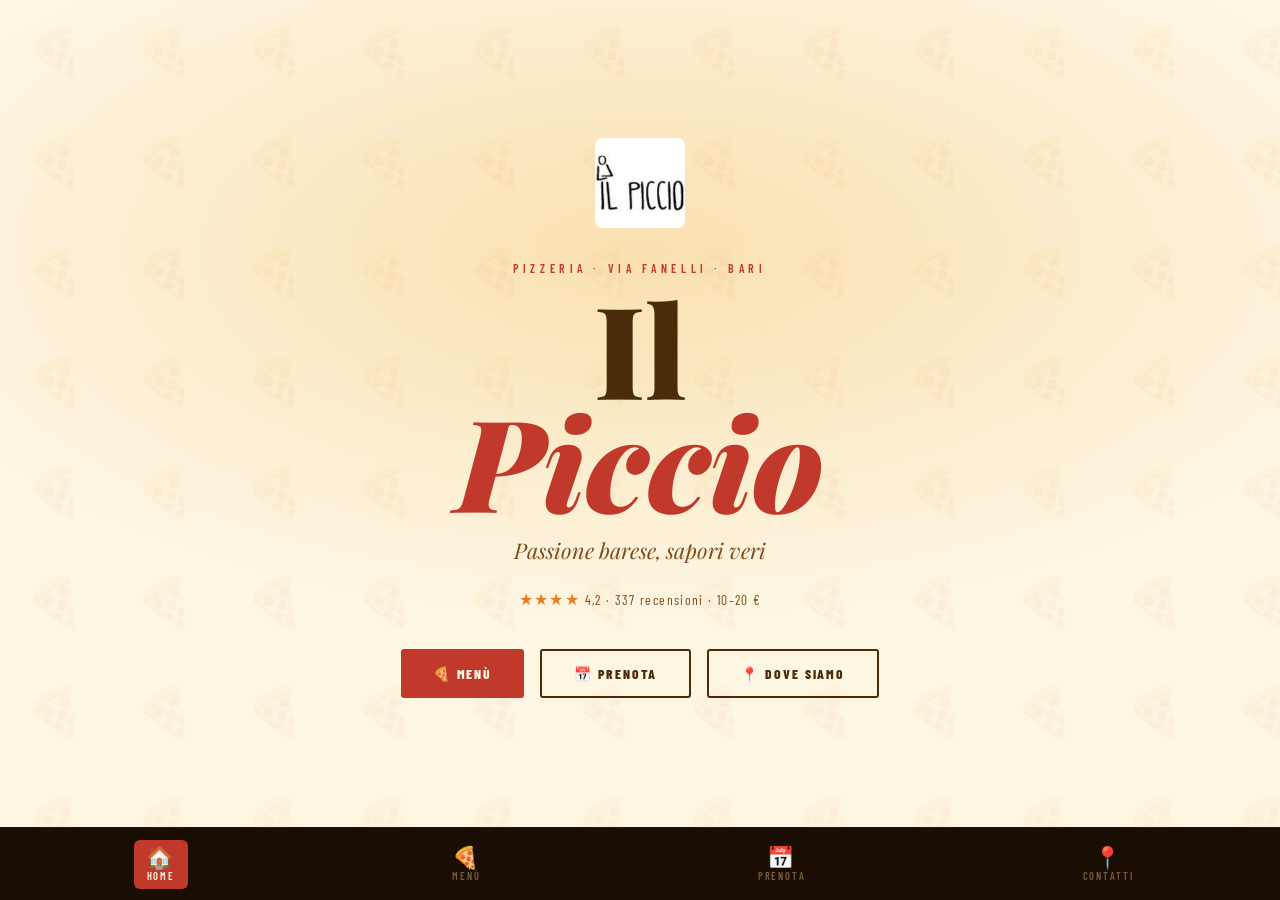
==== index.html @ 58ae2cdf "SITO IL PICCIO" ====
<!DOCTYPE html>
<html lang="it">
<head>
<meta charset="UTF-8">
<meta name="viewport" content="width=device-width, initial-scale=1.0">
<title>Il Piccio · Passione Barese</title>
<link rel="preconnect" href="https://fonts.googleapis.com">
<link href="https://fonts.googleapis.com/css2?family=Playfair+Display:ital,wght@0,700;0,900;1,700&family=Barlow+Condensed:wght@400;600;800&family=Libre+Baskerville:ital@0;1&display=swap" rel="stylesheet">
  <link rel="stylesheet" href="style.css">
</head>
<body>

<!-- ══════════ VIEW: HOME ══════════ -->
<div class="view active pizza-bg" id="view-home">
  <div class="home-wrap">
    <div class="real-logo">
    <img src="[data-uri]" alt="Il Piccio - Passione Barese">
  </div>

    <p class="home-label">Pizzeria · Via Fanelli · Bari</p>
    <h1 class="home-title">Il<br><em>Piccio</em></h1>
    <p class="home-sub">Passione barese, sapori veri</p>
    <p class="home-rating"><span>★★★★</span> 4,2 · 337 recensioni · 10–20 €</p>

    <div class="home-btns">
      <button class="btn btn-red" onclick="go('menu')">🍕 Menù</button>
      <button class="btn btn-outline" onclick="go('prenota')">📅 Prenota</button>
      <button class="btn btn-outline" onclick="go('contatti')">📍 Dove siamo</button>
    </div>
  </div>
</div>

<!-- ══════════ VIEW: MENU ══════════ -->
<div class="view" id="view-menu">
  <div class="view-inner">
    <div class="page-header">
      <h2>Il nostro <em>Menù</em></h2>
      <p>Pizze, fritti e specialità baresi</p>
    </div>

    <div class="menu-box">
      <span class="menu-icon">📋</span>
      <p>
        Sfoglia il menù completo de Il Piccio:<br>
        pizze classiche e della casa, fritti, dolci e bevande.<br>
        Clicca per visualizzarlo o scaricarlo.
      </p>
      <a href="menu-ilpiccio.pdf" target="_blank" class="btn btn-red">
        👁 Visualizza il Menù
      </a>
      <p class="menu-note">oppure disponibile anche su Just Eat · Glovo · Deliveroo</p>
    </div>
  </div>
</div>

<!-- ══════════ VIEW: PRENOTA ══════════ -->
<div class="view" id="view-prenota">
  <div class="view-inner">
    <div class="page-header">
      <h2>Prenota un <em>tavolo</em></h2>
      <p>Ti ricontattiamo noi per confermare</p>
    </div>

    <div class="form-grid">
      <div class="field">
        <label>Nome e cognome</label>
        <input type="text" id="nome" placeholder="Mario Rossi">
      </div>
      <div class="field">
        <label>Telefono</label>
        <input type="tel" id="tel" placeholder="+39 080 000 0000">
      </div>
      <div class="field">
        <label>Data</label>
        <input type="date" id="data">
      </div>
      <div class="field">
        <label>Ora</label>
        <input type="time" id="ora">
      </div>
      <div class="field">
        <label>N° persone</label>
        <input type="number" id="persone" min="1" max="30" placeholder="Es. 4">
      </div>
      <div class="field">
        <label>Occasione</label>
        <input type="text" id="occasione" placeholder="Compleanno, anniversario…">
      </div>
      <div class="field full">
        <label>Note</label>
        <textarea id="note" placeholder="Allergie, richieste speciali…"></textarea>
      </div>
    </div>

    <button class="btn btn-send" onclick="invia()">✓ Conferma Prenotazione</button>
    <p class="form-ok" id="form-ok">🎉 Prenotazione ricevuta! Ti contattiamo presto.</p>
  </div>
</div>

<!-- ══════════ VIEW: CONTATTI ══════════ -->
<div class="view" id="view-contatti">
  <div class="view-inner">
    <div class="page-header">
      <h2>Dove <em>siamo</em></h2>
      <p>Vieni a trovarci, il profumo ti guiderà</p>
    </div>

    <div class="c-grid">
      <div class="c-row">
        <span class="c-icon">📍</span>
        <div>
          <h3>Indirizzo</h3>
          <p>Via Giuseppe Fanelli, 223<br>70125 Bari BA</p>
        </div>
      </div>
      <div class="c-row">
        <span class="c-icon">🕐</span>
        <div>
          <h3>Orari</h3>
          <p>Apre alle ore 19:00<br>Aperto tutti i giorni (periodo estivo)<br><em style="font-size:.82rem;opacity:.8">Chiuso il martedì fuori stagione</em></p>
        </div>
      </div>
      <div class="c-row">
        <span class="c-icon">📞</span>
        <div>
          <h3>Telefono</h3>
          <p><a href="tel:+390800000000">+39 080 000 0000</a></p>
        </div>
      </div>
      <div class="c-row">
        <span class="c-icon">📱</span>
        <div>
          <h3>Instagram</h3>
          <p><a href="https://www.instagram.com/il_piccio_passione_barese" target="_blank">@il_piccio_passione_barese</a></p>
        </div>
      </div>
      <div class="c-row">
        <span class="c-icon">🛵</span>
        <div>
          <h3>Ordina online</h3>
          <p><a href="https://www.justeat.it/restaurants-ilpiccio-passionebarese/menu" target="_blank">Just Eat</a></p>
        </div>
      </div>
    </div>

    <a href="https://maps.google.com/?q=Via+Giuseppe+Fanelli+223+Bari" target="_blank" class="btn map-btn">
      🗺 Apri su Google Maps
    </a>
  </div>
</div>

<!-- ══════════ NAV ══════════ -->
<nav>
  <button id="nav-home" class="active" onclick="go('home')">
    <span class="nav-icon">🏠</span>Home
  </button>
  <button id="nav-menu" onclick="go('menu')">
    <span class="nav-icon">🍕</span>Menù
  </button>
  <button id="nav-prenota" onclick="go('prenota')">
    <span class="nav-icon">📅</span>Prenota
  </button>
  <button id="nav-contatti" onclick="go('contatti')">
    <span class="nav-icon">📍</span>Contatti
  </button>
</nav>
  <script src="script.js"></script>
</body>
</html>
---- style.css ----
:root {
  --rosso:   #c0392b;
  --arancio: #e67e22;
  --oro:     #f1c40f;
  --crema:   #fdf6e3;
  --marrone: #4a2c0a;
  --terra:   #7d4b1a;
  --fumo:    #18090200;
  --fumo-s:  #1a0e04;
}
*, *::before, *::after { box-sizing: border-box; margin: 0; padding: 0; }
html, body { height: 100%; overflow: hidden; }
body {
  font-family: 'Libre Baskerville', Georgia, serif;
  background: var(--crema);
  color: var(--marrone);
}

/* ─── PIZZA PATTERN ─── */
.pizza-bg::before {
  content: '';
  position: absolute; inset: 0; z-index: 0;
  background-image: url("data:image/svg+xml,%3Csvg xmlns='http://www.w3.org/2000/svg' width='110' height='110'%3E%3Ctext y='58' x='55' text-anchor='middle' dominant-baseline='middle' font-size='48' opacity='0.055'%3E🍕%3C/text%3E%3C/svg%3E");
  background-size: 110px 110px;
  pointer-events: none;
}

/* ─── VIEWS SYSTEM ─── */
.view {
  position: fixed; inset: 0;
  display: flex; flex-direction: column;
  opacity: 0; pointer-events: none;
  transition: opacity .45s ease, transform .45s ease;
  transform: translateY(18px);
  overflow-y: auto;
}
.view.active {
  opacity: 1; pointer-events: all;
  transform: none;
}

/* ─── NAV ─── */
nav {
  position: fixed; bottom: 0; left: 0; right: 0;
  z-index: 200;
  background: var(--fumo-s);
  display: flex; justify-content: space-around; align-items: center;
  padding: .7rem .5rem;
  border-top: 1px solid #ffffff0a;
}
nav button {
  background: none; border: none; cursor: pointer;
  display: flex; flex-direction: column; align-items: center; gap: .18rem;
  font-family: 'Barlow Condensed', sans-serif;
  font-size: .65rem; font-weight: 600;
  letter-spacing: .18em; text-transform: uppercase;
  color: #7a5a3a;
  padding: .4rem .8rem;
  border-radius: 6px;
  transition: color .2s, background .2s;
}
nav button .nav-icon { font-size: 1.35rem; line-height: 1; }
nav button.active, nav button:hover { color: var(--crema); background: var(--rosso); }

/* ─── SCROLLABLE INNER ─── */
.view-inner {
  flex: 1;
  padding: 2.5rem 1.5rem 5.5rem; /* bottom padding for nav */
  max-width: 780px;
  width: 100%;
  margin: 0 auto;
}

/* ──────────────────────────────
   VIEW: HOME
────────────────────────────── */
#view-home {
  background: radial-gradient(ellipse 90% 60% at 50% 28%, #f9e0b0 0%, var(--crema) 68%);
  position: relative;
}
#view-home .pizza-bg::before { opacity: 1; }

.home-wrap {
  min-height: 100vh;
  display: flex; flex-direction: column;
  align-items: center; justify-content: center;
  text-align: center;
  padding: 2rem 1.5rem 6rem;
  position: relative; z-index: 1;
}

.spin-badge {
  width: 100px; height: 100px;
  position: relative;
  margin-bottom: 1.5rem;
  animation: spin 20s linear infinite;
}
.spin-badge svg { width: 100%; height: 100%; }
.spin-inner {
  position: absolute; inset: 22%;
  background: var(--rosso); border-radius: 50%;
  display: flex; align-items: center; justify-content: center;
  color: var(--crema);
  font-family: 'Barlow Condensed', sans-serif;
  font-size: .55rem; font-weight: 800;
  text-transform: uppercase; letter-spacing: .04em;
  text-align: center;
  animation: spin 20s linear infinite reverse;
}

.home-label {
  font-family: 'Barlow Condensed', sans-serif;
  font-size: .75rem; font-weight: 600;
  letter-spacing: .38em; text-transform: uppercase;
  color: var(--rosso); margin-bottom: 1rem;
}
.home-title {
  font-family: 'Playfair Display', serif;
  font-weight: 900;
  font-size: clamp(4.5rem, 18vw, 8rem);
  line-height: .88; color: var(--marrone);
}
.home-title em { font-style: italic; color: var(--rosso); }
.home-sub {
  font-family: 'Playfair Display', serif;
  font-style: italic;
  font-size: clamp(1rem, 3.5vw, 1.35rem);
  color: var(--terra); margin-top: 1.2rem;
}
.home-rating {
  margin-top: 1.6rem;
  font-family: 'Barlow Condensed', sans-serif;
  font-size: .85rem; letter-spacing: .1em;
  color: var(--terra);
}
.home-rating span { color: var(--arancio); font-size: 1rem; }

.home-btns {
  margin-top: 2.5rem;
  display: flex; gap: 1rem; flex-wrap: wrap; justify-content: center;
}
.btn {
  font-family: 'Barlow Condensed', sans-serif;
  font-weight: 800; font-size: .85rem;
  letter-spacing: .14em; text-transform: uppercase;
  padding: .85rem 2rem; border-radius: 3px;
  border: none; cursor: pointer;
  transition: transform .2s, box-shadow .2s;
  text-decoration: none; display: inline-block;
}
.btn:hover { transform: translateY(-2px); box-shadow: 0 8px 20px #0002; }
.btn-red    { background: var(--rosso); color: var(--crema); }
.btn-outline { background: transparent; color: var(--marrone); border: 2px solid var(--marrone); }

/* ──────────────────────────────
   VIEW: MENU
────────────────────────────── */
#view-menu { background: #fdf0d5; }

.page-header {
  text-align: center;
  padding: 2.5rem 1rem 1.5rem;
}
.page-header h2 {
  font-family: 'Playfair Display', serif;
  font-size: clamp(2rem, 7vw, 2.8rem);
  font-weight: 700;
}
.page-header h2 em { color: var(--rosso); font-style: italic; }
.page-header p {
  font-style: italic; color: var(--terra);
  margin-top: .5rem; font-size: .95rem;
}

.menu-box {
  border: 2px solid #d4b890;
  border-radius: 6px; padding: 2.5rem 1.5rem;
  text-align: center; background: var(--crema);
  margin-top: 1.5rem;
}
.menu-icon { font-size: 3rem; margin-bottom: 1rem; display: block; }
.menu-box p {
  font-style: italic; color: var(--terra);
  margin-bottom: 2rem; line-height: 1.8; font-size: .95rem;
}

.menu-note {
  margin-top: 1.5rem;
  font-family: 'Barlow Condensed', sans-serif;
  font-size: .75rem; letter-spacing: .15em;
  text-transform: uppercase; color: var(--terra); opacity: .7;
}

/* ──────────────────────────────
   VIEW: PRENOTA
────────────────────────────── */
#view-prenota {
  background: var(--rosso);
  color: var(--crema);
}
#view-prenota .page-header h2 { color: var(--crema); }
#view-prenota .page-header p  { color: #f5c978cc; }

.form-grid {
  display: grid;
  grid-template-columns: 1fr 1fr;
  gap: .9rem; margin-top: 1.5rem;
}
@media (max-width: 500px) { .form-grid { grid-template-columns: 1fr; } }
.form-grid .full { grid-column: 1 / -1; }

.field label {
  display: block;
  font-family: 'Barlow Condensed', sans-serif;
  font-size: .7rem; font-weight: 600;
  letter-spacing: .22em; text-transform: uppercase;
  color: #f5c978; margin-bottom: .35rem;
}
.field input, .field select, .field textarea {
  width: 100%;
  background: #a52b1e;
  border: 1.5px solid #f5c97855;
  border-radius: 3px;
  padding: .7rem .9rem;
  color: var(--crema);
  font-family: 'Libre Baskerville', serif;
  font-size: .88rem;
  outline: none;
  transition: border-color .2s;
  -webkit-appearance: none;
}
.field input::placeholder,
.field textarea::placeholder { color: #f5c97877; }
.field input:focus,
.field select:focus,
.field textarea:focus { border-color: var(--oro); }
.field select option { background: #8b1e14; }
.field textarea { resize: vertical; min-height: 80px; }

.btn-send {
  width: 100%; margin-top: 1.2rem;
  background: var(--crema); color: var(--rosso);
}
.btn-send:hover { background: var(--oro); color: var(--marrone); }

.form-ok {
  display: none;
  margin-top: 1rem; text-align: center;
  font-family: 'Barlow Condensed', sans-serif;
  font-size: .9rem; letter-spacing: .1em;
  color: var(--oro);
}

/* ──────────────────────────────
   VIEW: CONTATTI
────────────────────────────── */
#view-contatti { background: var(--crema); }

.c-grid {
  display: flex; flex-direction: column; gap: 1rem;
  margin-top: 1.5rem;
}
.c-row {
  display: flex; align-items: flex-start; gap: 1.2rem;
  background: white;
  border: 1.5px solid #e8d8b8;
  border-radius: 6px; padding: 1.3rem 1.5rem;
  transition: border-color .2s;
}
.c-row:hover { border-color: var(--rosso); }
.c-row .c-icon { font-size: 1.8rem; flex-shrink: 0; margin-top: .1rem; }
.c-row h3 {
  font-family: 'Barlow Condensed', sans-serif;
  font-weight: 800; font-size: .9rem;
  letter-spacing: .12em; text-transform: uppercase;
  color: var(--rosso); margin-bottom: .25rem;
}
.c-row p { font-size: .9rem; color: var(--terra); line-height: 1.7; }
.c-row a { color: var(--terra); text-decoration: none; }
.c-row a:hover { color: var(--rosso); }

.map-btn {
  display: block; width: 100%; text-align: center;
  margin-top: 1.2rem;
  background: var(--marrone); color: var(--crema);
}


.real-logo {
  margin-bottom: 1.8rem;
  animation: fadeUp .7s ease both;
}
.real-logo img {
  width: 90px;
  max-width: 30vw;
  border-radius: 8px;
}

/* ─── ANIMATIONS ─── */
@keyframes spin {
  from { transform: rotate(0deg); }
  to   { transform: rotate(360deg); }
}
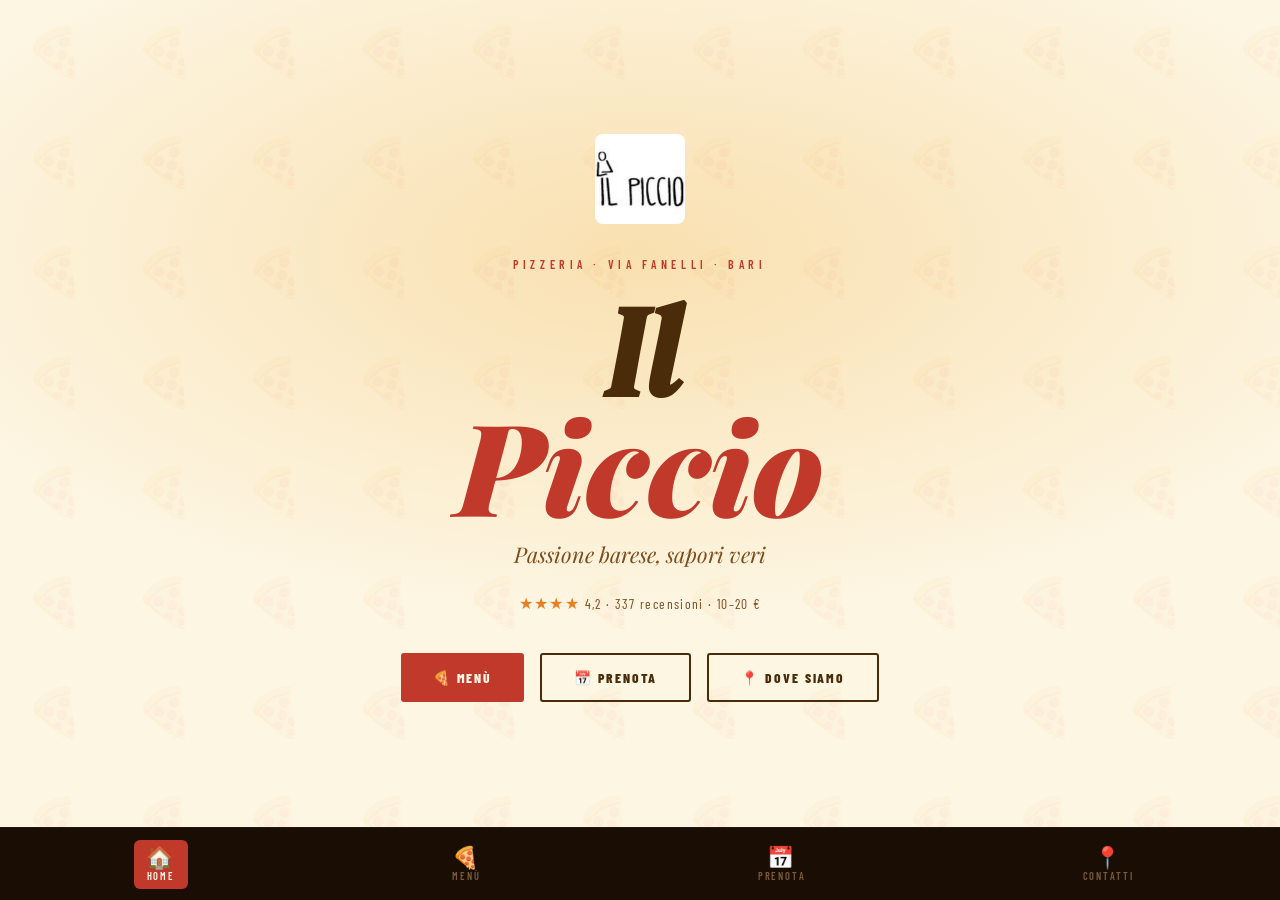
==== commit e89dccba: "update" ====
--- a/index.html
+++ b/index.html
@@ -5,12 +5,11 @@
 <meta name="viewport" content="width=device-width, initial-scale=1.0">
 <title>Il Piccio · Passione Barese</title>
 <link rel="preconnect" href="https://fonts.googleapis.com">
-<link href="https://fonts.googleapis.com/css2?family=Playfair+Display:ital,wght@0,700;0,900;1,700&family=Barlow+Condensed:wght@400;600;800&family=Libre+Baskerville:ital@0;1&display=swap" rel="stylesheet">
+<link href="https://fonts.googleapis.com/css2?family=Playfair+Display:ital,wght@0,700;0,900;1,700&family=Barlow+Condensed:wght@400;600;800&family=Libre+Baskerville:ital@0;1&family=DM+Serif+Display:ital@1&display=swap" rel="stylesheet">
   <link rel="stylesheet" href="style.css">
 </head>
 <body>
 
-<!-- ══════════ VIEW: HOME ══════════ -->
 <div class="view active pizza-bg" id="view-home">
   <div class="home-wrap">
     <div class="real-logo">
@@ -18,7 +17,7 @@
   </div>
 
     <p class="home-label">Pizzeria · Via Fanelli · Bari</p>
-    <h1 class="home-title">Il<br><em>Piccio</em></h1>
+    <h1 class="home-title"><span class="il">Il</span><br><em>Piccio</em></h1>
     <p class="home-sub">Passione barese, sapori veri</p>
     <p class="home-rating"><span>★★★★</span> 4,2 · 337 recensioni · 10–20 €</p>
 
@@ -30,7 +29,6 @@
   </div>
 </div>
 
-<!-- ══════════ VIEW: MENU ══════════ -->
 <div class="view" id="view-menu">
   <div class="view-inner">
     <div class="page-header">
@@ -48,12 +46,11 @@
       <a href="menu-ilpiccio.pdf" target="_blank" class="btn btn-red">
         👁 Visualizza il Menù
       </a>
-      <p class="menu-note">oppure disponibile anche su Just Eat · Glovo · Deliveroo</p>
+      <p class="menu-note">oppure ordinalo direttamente su Just Eat</p>
     </div>
   </div>
 </div>
 
-<!-- ══════════ VIEW: PRENOTA ══════════ -->
 <div class="view" id="view-prenota">
   <div class="view-inner">
     <div class="page-header">
@@ -97,7 +94,6 @@
   </div>
 </div>
 
-<!-- ══════════ VIEW: CONTATTI ══════════ -->
 <div class="view" id="view-contatti">
   <div class="view-inner">
     <div class="page-header">
@@ -124,7 +120,7 @@
         <span class="c-icon">📞</span>
         <div>
           <h3>Telefono</h3>
-          <p><a href="tel:+390800000000">+39 080 000 0000</a></p>
+          <p><a href="tel:+393426413969">+39 342 641 3969</a></p>
         </div>
       </div>
       <div class="c-row">
@@ -138,7 +134,7 @@
         <span class="c-icon">🛵</span>
         <div>
           <h3>Ordina online</h3>
-          <p><a href="https://www.justeat.it/restaurants-ilpiccio-passionebarese/menu" target="_blank">Just Eat</a></p>
+          <p><a href="https://www.justeat.it/restaurants-ilpiccio-passionebarese/menu#pre-order" target="_blank">Just Eat</a></p>
         </div>
       </div>
     </div>
@@ -149,7 +145,6 @@
   </div>
 </div>
 
-<!-- ══════════ NAV ══════════ -->
 <nav>
   <button id="nav-home" class="active" onclick="go('home')">
     <span class="nav-icon">🏠</span>Home
--- a/style.css
+++ b/style.css
@@ -9,14 +9,17 @@
   --fumo-s:  #1a0e04;
 }
 *, *::before, *::after { box-sizing: border-box; margin: 0; padding: 0; }
-html, body { height: 100%; overflow: hidden; }
+html, body {
+  -webkit-user-select: none;
+  user-select: none; height: 100%; overflow: hidden; }
 body {
+  -webkit-user-select: none;
+  user-select: none;
   font-family: 'Libre Baskerville', Georgia, serif;
   background: var(--crema);
   color: var(--marrone);
 }
 
-/* ─── PIZZA PATTERN ─── */
 .pizza-bg::before {
   content: '';
   position: absolute; inset: 0; z-index: 0;
@@ -25,7 +28,6 @@
   pointer-events: none;
 }
 
-/* ─── VIEWS SYSTEM ─── */
 .view {
   position: fixed; inset: 0;
   display: flex; flex-direction: column;
@@ -39,7 +41,6 @@
   transform: none;
 }
 
-/* ─── NAV ─── */
 nav {
   position: fixed; bottom: 0; left: 0; right: 0;
   z-index: 200;
@@ -62,18 +63,14 @@
 nav button .nav-icon { font-size: 1.35rem; line-height: 1; }
 nav button.active, nav button:hover { color: var(--crema); background: var(--rosso); }
 
-/* ─── SCROLLABLE INNER ─── */
 .view-inner {
   flex: 1;
-  padding: 2.5rem 1.5rem 5.5rem; /* bottom padding for nav */
+  padding: 2.5rem 1.5rem 5.5rem; 
   max-width: 780px;
   width: 100%;
   margin: 0 auto;
 }
 
-/* ──────────────────────────────
-   VIEW: HOME
-────────────────────────────── */
 #view-home {
   background: radial-gradient(ellipse 90% 60% at 50% 28%, #f9e0b0 0%, var(--crema) 68%);
   position: relative;
@@ -120,6 +117,10 @@
   font-size: clamp(4.5rem, 18vw, 8rem);
   line-height: .88; color: var(--marrone);
 }
+.home-title .il {
+  font-family: 'DM Serif Display', serif;
+  font-style: italic;
+}
 .home-title em { font-style: italic; color: var(--rosso); }
 .home-sub {
   font-family: 'Playfair Display', serif;
@@ -152,9 +153,6 @@
 .btn-red    { background: var(--rosso); color: var(--crema); }
 .btn-outline { background: transparent; color: var(--marrone); border: 2px solid var(--marrone); }
 
-/* ──────────────────────────────
-   VIEW: MENU
-────────────────────────────── */
 #view-menu { background: #fdf0d5; }
 
 .page-header {
@@ -191,14 +189,12 @@
   text-transform: uppercase; color: var(--terra); opacity: .7;
 }
 
-/* ──────────────────────────────
-   VIEW: PRENOTA
-────────────────────────────── */
 #view-prenota {
   background: var(--rosso);
   color: var(--crema);
 }
 #view-prenota .page-header h2 { color: var(--crema); }
+#view-prenota .page-header h2 em { color: var(--oro); }
 #view-prenota .page-header p  { color: #f5c978cc; }
 
 .form-grid {
@@ -251,9 +247,6 @@
   color: var(--oro);
 }
 
-/* ──────────────────────────────
-   VIEW: CONTATTI
-────────────────────────────── */
 #view-contatti { background: var(--crema); }
 
 .c-grid {
@@ -285,7 +278,6 @@
   background: var(--marrone); color: var(--crema);
 }
 
-
 .real-logo {
   margin-bottom: 1.8rem;
   animation: fadeUp .7s ease both;
@@ -296,7 +288,6 @@
   border-radius: 8px;
 }
 
-/* ─── ANIMATIONS ─── */
 @keyframes spin {
   from { transform: rotate(0deg); }
   to   { transform: rotate(360deg); }
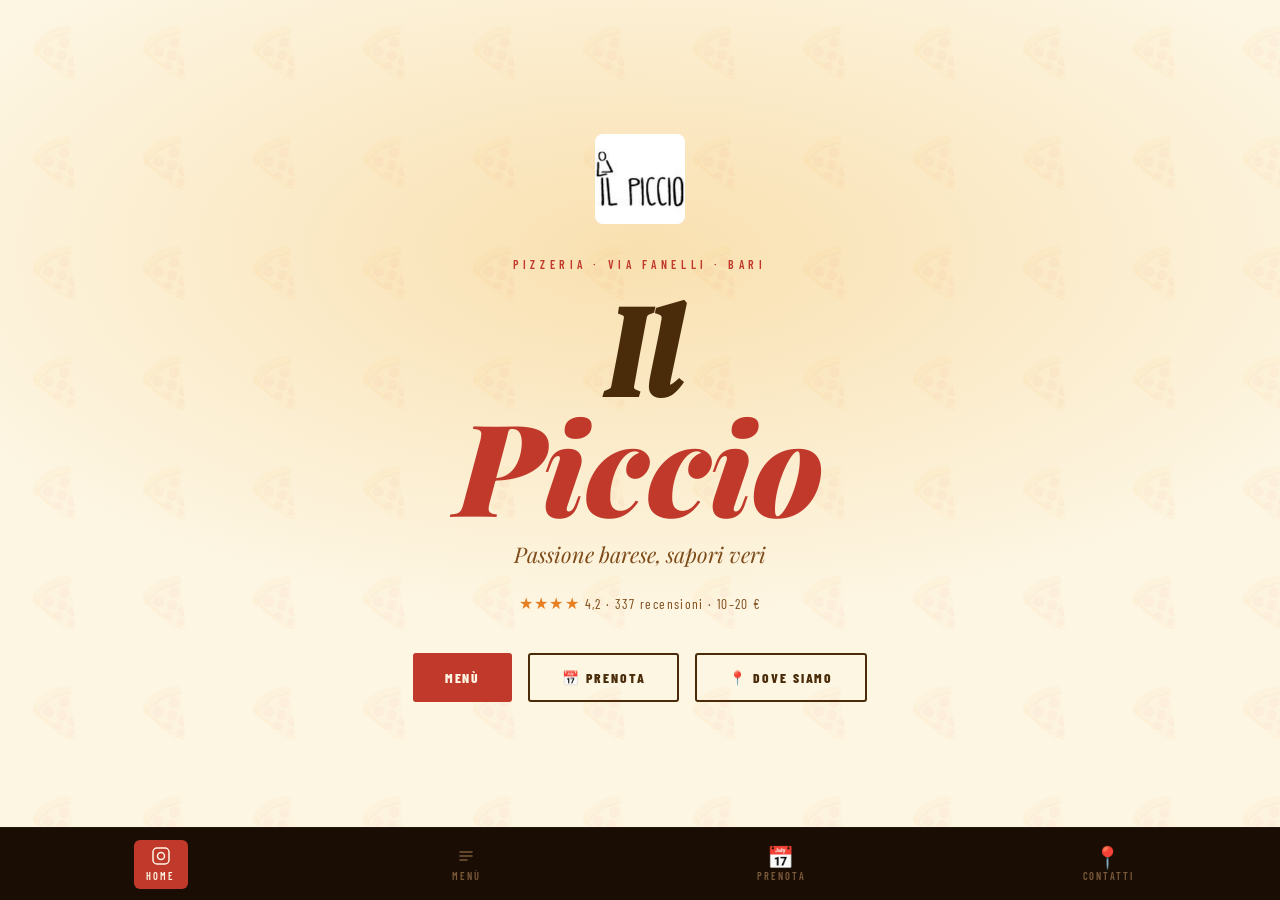
==== commit 4b35179c: "update plus vegan menu" ====
--- a/index.html
+++ b/index.html
@@ -22,7 +22,7 @@
     <p class="home-rating"><span>★★★★</span> 4,2 · 337 recensioni · 10–20 €</p>
 
     <div class="home-btns">
-      <button class="btn btn-red" onclick="go('menu')">🍕 Menù</button>
+      <button class="btn btn-red" onclick="go('menu')">Menù</button>
       <button class="btn btn-outline" onclick="go('prenota')">📅 Prenota</button>
       <button class="btn btn-outline" onclick="go('contatti')">📍 Dove siamo</button>
     </div>
@@ -37,16 +37,19 @@
     </div>
 
     <div class="menu-box">
-      <span class="menu-icon">📋</span>
-      <p>
-        Sfoglia il menù completo de Il Piccio:<br>
-        pizze classiche e della casa, fritti, dolci e bevande.<br>
-        Clicca per visualizzarlo o scaricarlo.
-      </p>
-      <a href="menu-ilpiccio.pdf" target="_blank" class="btn btn-red">
-        👁 Visualizza il Menù
-      </a>
-      <p class="menu-note">oppure ordinalo direttamente su Just Eat</p>
+      <img src="[data-uri]" class="menu-logo" alt="Il Piccio">
+      <p>Bevande, birre, antipasti, dolci<br>e tutte le nostre pizze.</p>
+      <div class="menu-btns">
+        <a href="menu1.pdf" target="_blank" class="btn btn-red">👁 Bevande &amp; Antipasti</a>
+        <a href="menu2.pdf" target="_blank" class="btn btn-red">👁 Pizze &amp; Speciali</a>
+      </div>
+      <p class="menu-note">ci trovi anche su Just Eat</p>
+    </div>
+
+    <div class="menu-box" style="margin-top:1.2rem;">
+      <img src="[data-uri]" class="menu-logo" alt="Il Piccio">
+      <p>Selezione di pizze e piatti<br>completamente vegani.</p>
+      <a href="menu-vegan.pdf" target="_blank" class="btn btn-red">👁 Menù Vegan</a>
     </div>
   </div>
 </div>
@@ -127,14 +130,14 @@
         <span class="c-icon">📱</span>
         <div>
           <h3>Instagram</h3>
-          <p><a href="https://www.instagram.com/il_piccio_passione_barese" target="_blank">@il_piccio_passione_barese</a></p>
+          <p><a href="https://www.instagram.com/il_piccio_passione_barese" target="_blank">Instagram</a></p>
         </div>
       </div>
       <div class="c-row">
         <span class="c-icon">🛵</span>
         <div>
           <h3>Ordina online</h3>
-          <p><a href="https://www.justeat.it/restaurants-ilpiccio-passionebarese/menu#pre-order" target="_blank">Just Eat</a></p>
+          <p><a href="https://www.justeat.it/restaurants-ilpiccio-passionebarese/menu?_gl=1*1cosrtx*_up*MQ..*_gs*MQ..&gclid=CjwKCAjwrNrQBhBjEiwAoR4VO4CU_kEfCOAAtT4By6otEdbfmNE38SdXUg1yYgc0ge43iKFnWsyYjBoCEFAQAvD_BwE&gbraid=0AAAAAD3ULIXpkxGav_nvNuy7uta4SUsGq" target="_blank">Just Eat</a></p>
         </div>
       </div>
     </div>
@@ -147,10 +150,21 @@
 
 <nav>
   <button id="nav-home" class="active" onclick="go('home')">
-    <span class="nav-icon">🏠</span>Home
+    <span class="nav-icon">
+  <svg width="18" height="18" viewBox="0 0 18 18" fill="none" xmlns="http://www.w3.org/2000/svg">
+    <rect x="1" y="1" width="16" height="16" rx="4" stroke="currentColor" stroke-width="1.5" fill="none"/>
+    <circle cx="9" cy="9" r="3.5" stroke="currentColor" stroke-width="1.5" fill="none"/>
+  </svg>
+</span>Home
   </button>
   <button id="nav-menu" onclick="go('menu')">
-    <span class="nav-icon">🍕</span>Menù
+    <span class="nav-icon">
+  <svg width="18" height="18" viewBox="0 0 18 18" fill="none" xmlns="http://www.w3.org/2000/svg">
+    <line x1="3" y1="5" x2="15" y2="5" stroke="currentColor" stroke-width="1.5" stroke-linecap="round"/>
+    <line x1="3" y1="9" x2="15" y2="9" stroke="currentColor" stroke-width="1.5" stroke-linecap="round"/>
+    <line x1="3" y1="13" x2="10" y2="13" stroke="currentColor" stroke-width="1.5" stroke-linecap="round"/>
+  </svg>
+</span>Menù
   </button>
   <button id="nav-prenota" onclick="go('prenota')">
     <span class="nav-icon">📅</span>Prenota
--- a/style.css
+++ b/style.css
@@ -182,6 +182,22 @@
   margin-bottom: 2rem; line-height: 1.8; font-size: .95rem;
 }
 
+.menu-btns {
+  display: flex; gap: .8rem; flex-wrap: wrap; justify-content: center;
+  margin-bottom: .5rem;
+}
+.menu-btns .btn {
+  flex: 1; min-width: 160px; max-width: 220px;
+  text-align: center;
+}
+.menu-logo {
+  width: 70px;
+  border-radius: 8px;
+  margin-bottom: 1rem;
+  display: block;
+  margin-left: auto;
+  margin-right: auto;
+}
 .menu-note {
   margin-top: 1.5rem;
   font-family: 'Barlow Condensed', sans-serif;
